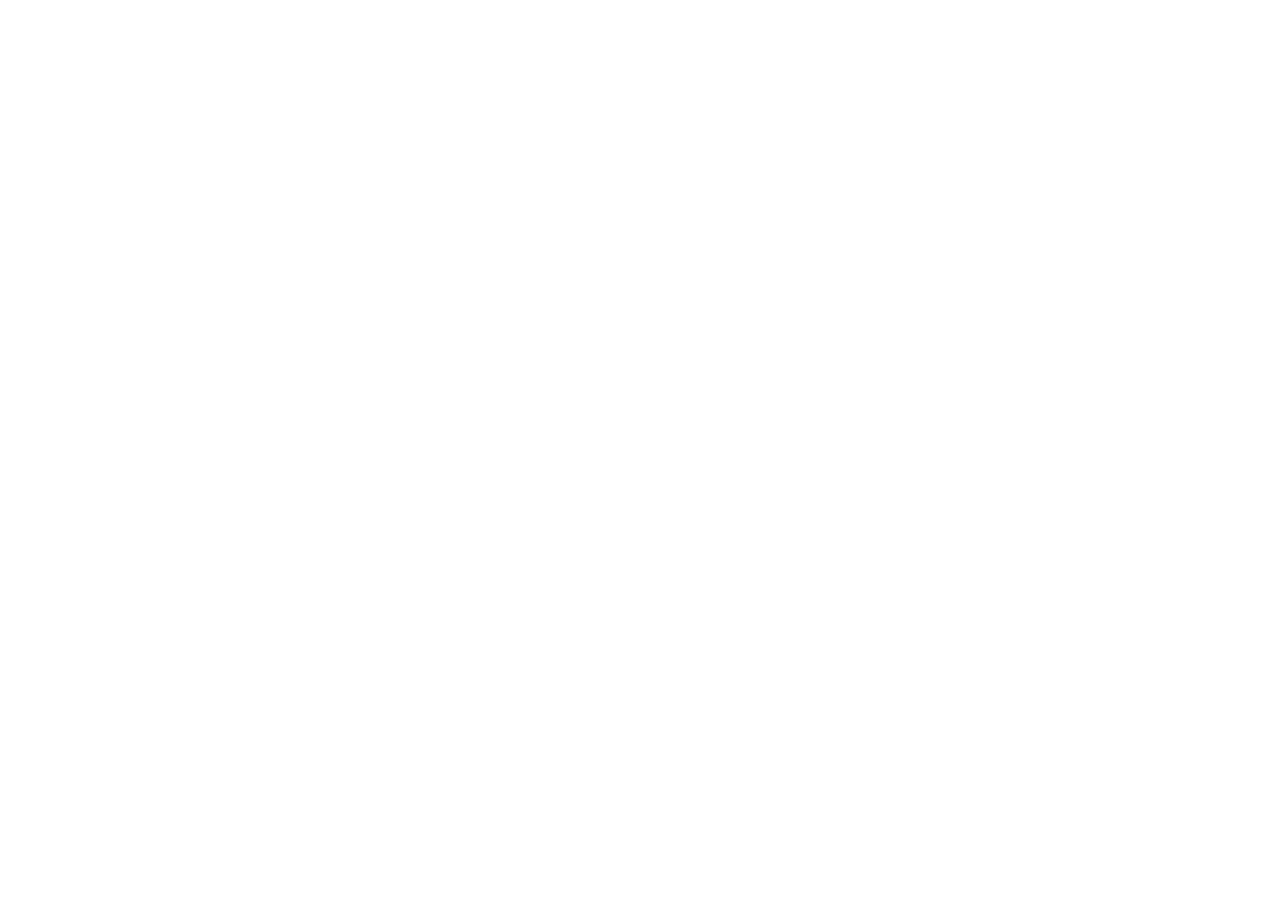
==== index.html @ fb62dacf "first commit" ====
<!DOCTYPE html>
<html lang="en">
<head>
    <meta charset="UTF-8">
    <meta http-equiv="X-UA-Compatible" content="IE=edge">
    <meta name="viewport" content="width=device-width, initial-scale=1.0">
    <title>Know Triangles</title>
    <link rel="stylesheet" href="style.css">
</head>
<body>
    
    <script src="app.js"></script>
</body>
</html>
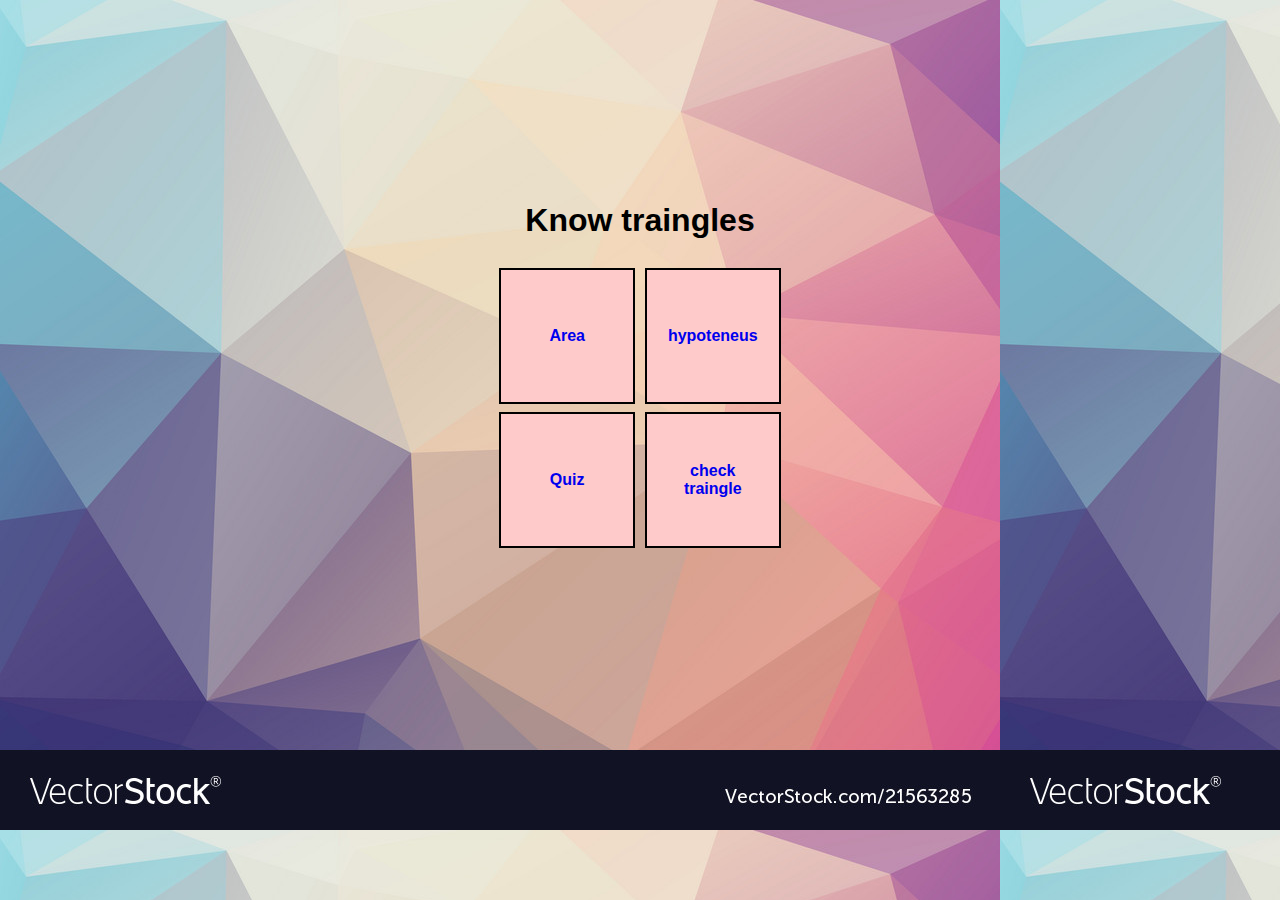
==== commit 6f024720: "style:main page ready" ====
--- a/index.html
+++ b/index.html
@@ -1,14 +1,34 @@
 <!DOCTYPE html>
 <html lang="en">
-<head>
-    <meta charset="UTF-8">
-    <meta http-equiv="X-UA-Compatible" content="IE=edge">
-    <meta name="viewport" content="width=device-width, initial-scale=1.0">
+  <head>
+    <meta charset="UTF-8" />
+    <meta http-equiv="X-UA-Compatible" content="IE=edge" />
+    <meta name="viewport" content="width=device-width, initial-scale=1.0" />
     <title>Know Triangles</title>
-    <link rel="stylesheet" href="style.css">
-</head>
-<body>
-    
+    <link rel="stylesheet" href="style.css" />
+  </head>
+  <body>
+    <div class="main-div">
+      <h1>Know traingles</h1>
+      <div class="container">
+        <div class="col1">
+          <a href="#"
+            ><div class="gridItem"><p>Area</p></div></a
+          >
+          <a href="#"
+            ><div class="gridItem"><p>Quiz</p></div></a
+          >
+        </div>
+        <div class="col2">
+          <a href="#"
+            ><div class="gridItem"><p>hypoteneus</p></div></a
+          >
+          <a href="#"
+            ><div class="gridItem"><p>check traingle</p></div></a
+          >
+        </div>
+      </div>
+    </div>
     <script src="app.js"></script>
-</body>
-</html>+  </body>
+</html>
--- a/style.css
+++ b/style.css
@@ -0,0 +1,49 @@
+* {
+  /* outline: 2px solid red; */
+}
+
+body {
+  font-family: sans-serif;
+  background-image: url("Images/bgimage.jpg");
+}
+.main-div {
+  display: flex;
+  justify-content: center;
+  align-items: center;
+  flex-direction: column;
+  height: 80vh;
+  width: 100%;
+}
+a {
+  text-decoration: none;
+  font-size: 1.5rem;
+}
+.gridItem {
+  font-size: 1rem;
+  font-weight: 600;
+  padding: 1rem;
+  text-align: center;
+  display: flex;
+  align-items: center;
+  justify-content: center;
+  width: 100px;
+  height: 100px;
+  background-color: #fecaca;
+  border: 2px solid black;
+  margin: 0.5rem 0.3rem;
+}
+.col1 .col2 {
+  display: flex;
+  justify-content: flex-end;
+  flex-direction: column;
+}
+.col1 div:hover {
+  opacity: 0.8;
+}
+.col2 div:hover {
+  opacity: 0.8;
+}
+
+.container {
+  display: flex;
+}
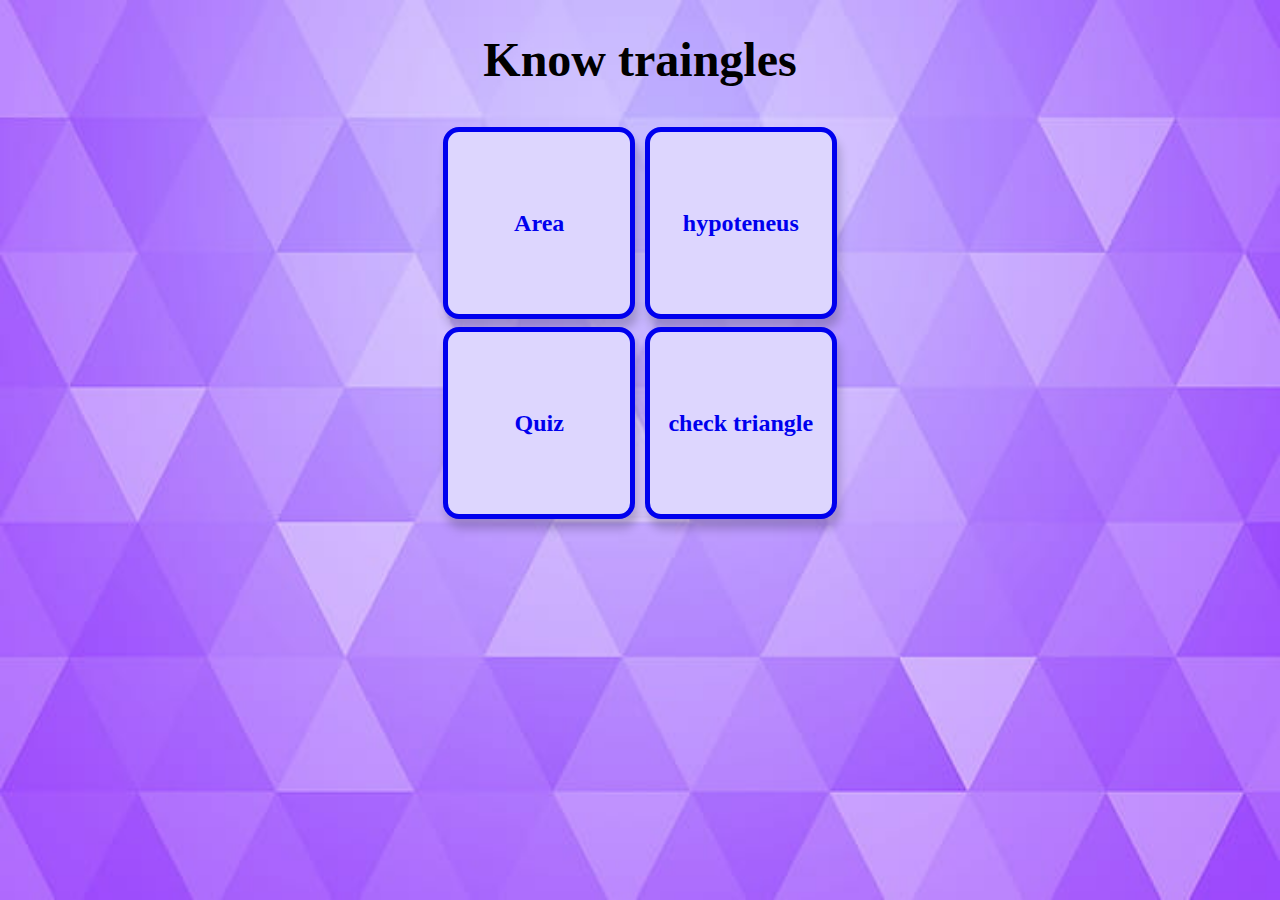
==== commit c3d047b0: "style:find area page done" ====
--- a/index.html
+++ b/index.html
@@ -9,22 +9,22 @@
   </head>
   <body>
     <div class="main-div">
-      <h1>Know traingles</h1>
+      <h1 style="font-size: 3rem;">Know traingles</h1>
       <div class="container">
         <div class="col1">
-          <a href="#"
+          <a href="area.html"
             ><div class="gridItem"><p>Area</p></div></a
           >
           <a href="#"
             ><div class="gridItem"><p>Quiz</p></div></a
           >
         </div>
-        <div class="col2">
+        <div cl ass="col2">
           <a href="#"
             ><div class="gridItem"><p>hypoteneus</p></div></a
           >
           <a href="#"
-            ><div class="gridItem"><p>check traingle</p></div></a
+            ><div class="gridItem"><p>check triangle</p></div></a
           >
         </div>
       </div>
--- a/style.css
+++ b/style.css
@@ -1,17 +1,26 @@
 * {
   /* outline: 2px solid red; */
 }
-
+:root{
+  --primary-color:#7C3AED;
+}
+p{
+  text-align: center;
+}
 body {
-  font-family: sans-serif;
-  background-image: url("Images/bgimage.jpg");
+  background-image: url('Images/bgimage.jpeg');
+    background-repeat: no-repeat;
+    background-position: center;
+    background-size: 100% 100%;
+    min-height: 100vh;
+    margin: 0;
 }
 .main-div {
   display: flex;
+  flex-wrap: nowrap;
   justify-content: center;
   align-items: center;
   flex-direction: column;
-  height: 80vh;
   width: 100%;
 }
 a {
@@ -19,17 +28,19 @@
   font-size: 1.5rem;
 }
 .gridItem {
-  font-size: 1rem;
+
+  box-shadow: 3px 10px 10px rgb(0 0 0 / 0.2);
   font-weight: 600;
   padding: 1rem;
   text-align: center;
   display: flex;
   align-items: center;
   justify-content: center;
-  width: 100px;
-  height: 100px;
-  background-color: #fecaca;
-  border: 2px solid black;
+  width: 150px;
+  height: 150px;
+  border-radius: 1rem;
+  background-color: #DDD6FE;
+  border: 5px solid ;
   margin: 0.5rem 0.3rem;
 }
 .col1 .col2 {
@@ -46,4 +57,108 @@
 
 .container {
   display: flex;
+  flex-wrap: wrap;
+  justify-content: center;
 }
+
+
+
+/* area */
+.main{
+  margin: auto;
+  width: 100%;
+}
+
+.back{
+  display: flex;
+  align-items: center;
+  justify-content: center;
+}
+
+.main a{
+  text-align: center;
+  border-radius: 1rem;
+  background-color: white;
+  text-decoration: none;
+  font-size: 1.5rem;
+  padding: 1rem;
+}
+h1{
+  font-size: 2rem;
+  text-align: center;
+}
+section{
+  padding: 2rem;
+  max-width: 600px;
+  margin: auto;
+}
+
+input{
+  max-width: 50px;
+  color: white;
+  padding: 1rem;
+  font-size: 1rem;
+  border: 5px solid #E5E7EB;
+  background-color: transparent;
+}
+form{
+  display: flex;
+  align-items: center;
+  flex-direction: column;
+  margin-top: 3rem;
+}
+form input{
+  margin: 1rem;
+}
+.label{
+  display: inline-block;
+}
+
+.formula{
+  display: inline;
+}
+button{
+  background-color: var(--primary-color);
+  border-radius: 1.5rem;
+  border: none;
+  cursor: pointer;
+  color: white;
+  font-size: 1.2rem;
+  margin-top: 2rem;
+  padding: 0.5rem 1rem;
+}
+button:hover{
+  background-color: #EDE9FE;
+  color: var(--primary-color);
+}
+p{
+  font-size: 1.5rem;
+}
+.result{
+  background-color: var(--primary-color);
+  text-align: center;
+  padding: 1rem;
+  font-size: 1.4rem;
+  font-weight: bold;
+  margin-top: 4rem;
+  border: 5px solid #5B21B6;
+  margin:3rem auto;
+}
+
+@media screen and (max-width:434px) {
+  .container{
+      display: flex;
+      flex-direction: column;
+      align-items: center;
+      justify-content: center;
+  }
+  h1{
+    text-align: center; 
+  }
+  form div{
+    display: flex;
+    justify-content: center;
+    align-items: center;
+    flex-direction: column;
+  }
+}
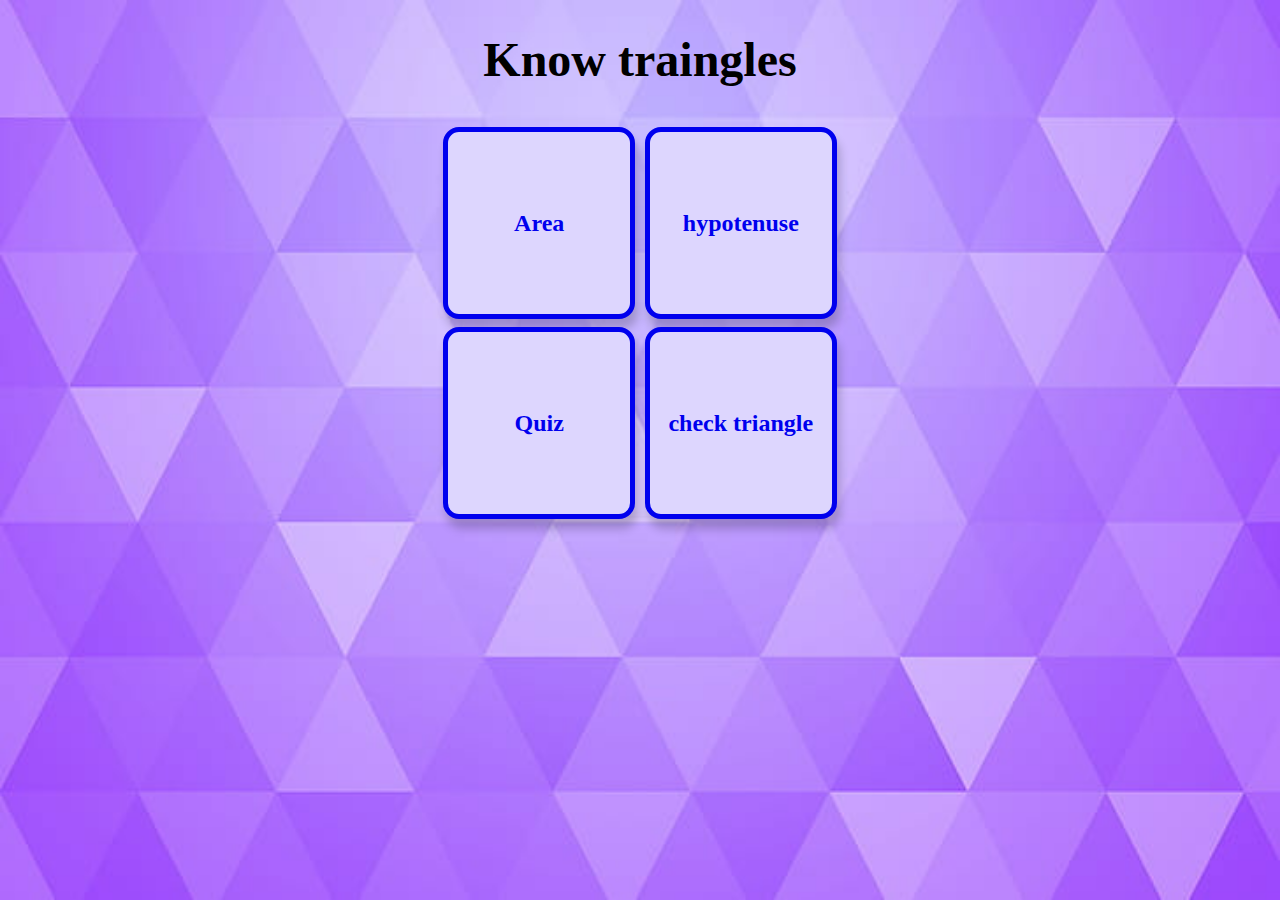
==== commit 7e64b4e3: "feat:hypotenuse of traingle" ====
--- a/index.html
+++ b/index.html
@@ -19,9 +19,9 @@
             ><div class="gridItem"><p>Quiz</p></div></a
           >
         </div>
-        <div cl ass="col2">
-          <a href="#"
-            ><div class="gridItem"><p>hypoteneus</p></div></a
+        <div class="col2">
+          <a href="hypotenuse.html"
+            ><div class="gridItem"><p>hypotenuse</p></div></a
           >
           <a href="#"
             ><div class="gridItem"><p>check triangle</p></div></a
--- a/style.css
+++ b/style.css
@@ -95,9 +95,9 @@
 
 input{
   max-width: 50px;
-  color: white;
+  color: black;
   padding: 1rem;
-  font-size: 1rem;
+  font-size: 1.3rem;
   border: 5px solid #E5E7EB;
   background-color: transparent;
 }
@@ -111,6 +111,7 @@
   margin: 1rem;
 }
 .label{
+  text-align: start;
   display: inline-block;
 }
 
@@ -138,11 +139,13 @@
   background-color: var(--primary-color);
   text-align: center;
   padding: 1rem;
+  max-width: 400px;
   font-size: 1.4rem;
   font-weight: bold;
   margin-top: 4rem;
   border: 5px solid #5B21B6;
   margin:3rem auto;
+
 }
 
 @media screen and (max-width:434px) {
